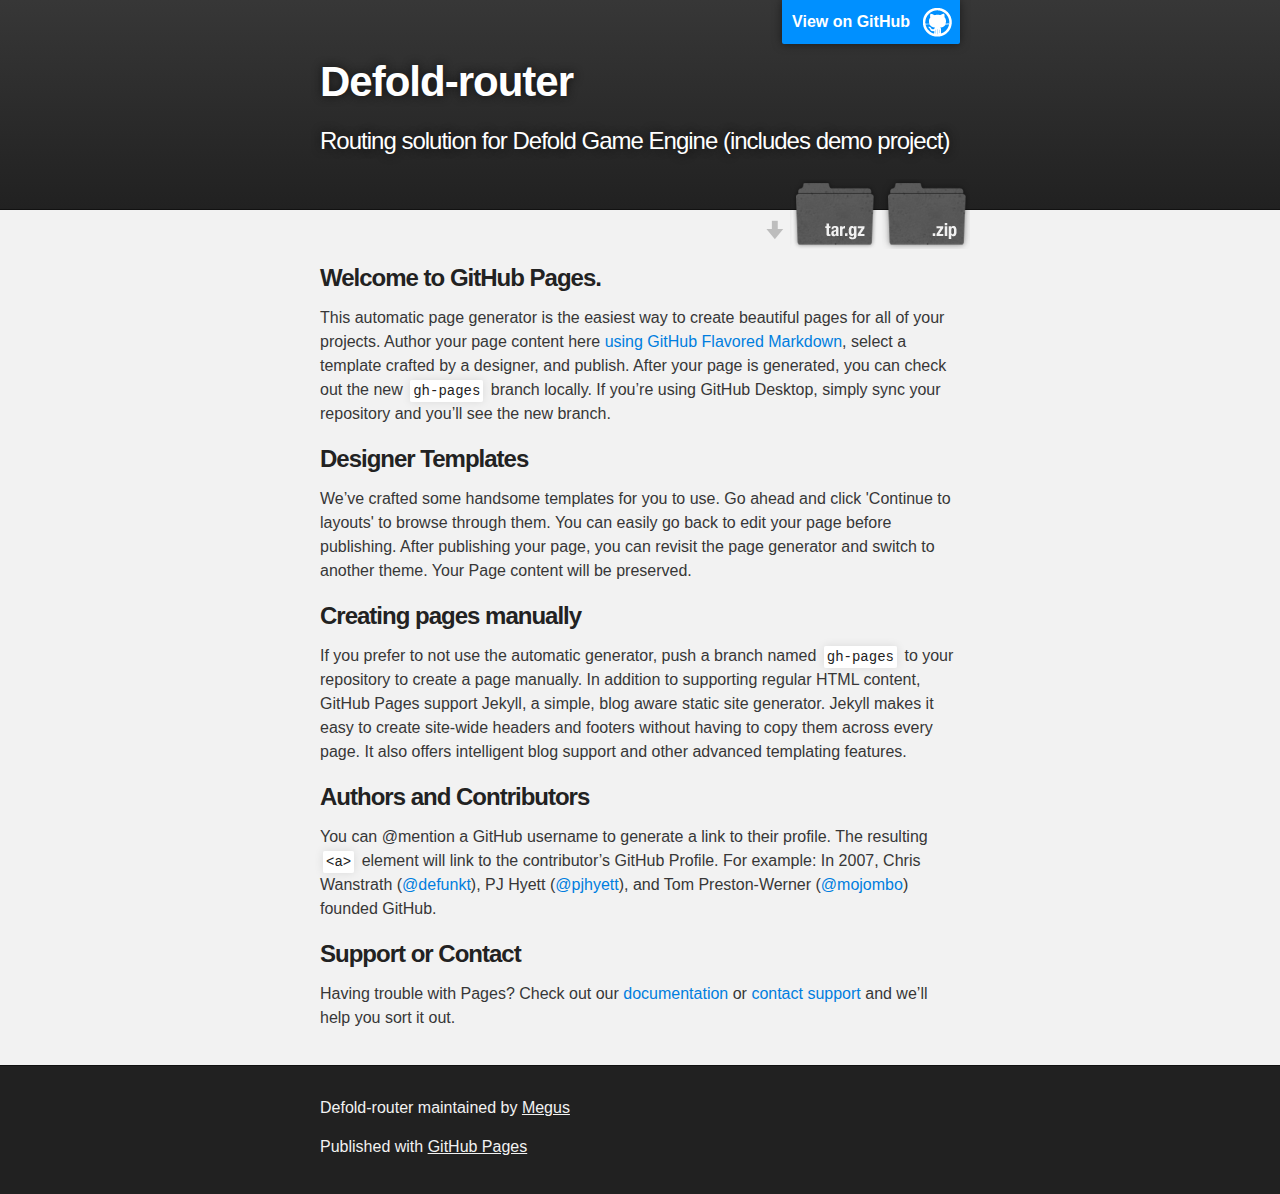
==== index.html @ 51a018a8 "Create gh-pages branch via GitHub" ====
<!DOCTYPE html>
<html>

  <head>
    <meta charset='utf-8'>
    <meta http-equiv="X-UA-Compatible" content="chrome=1">
    <meta name="description" content="Defold-router : Routing solution for Defold Game Engine (includes demo project)">

    <link rel="stylesheet" type="text/css" media="screen" href="stylesheets/stylesheet.css">

    <title>Defold-router</title>
  </head>

  <body>

    <!-- HEADER -->
    <div id="header_wrap" class="outer">
        <header class="inner">
          <a id="forkme_banner" href="https://github.com/Megus/defold-router">View on GitHub</a>

          <h1 id="project_title">Defold-router</h1>
          <h2 id="project_tagline">Routing solution for Defold Game Engine (includes demo project)</h2>

            <section id="downloads">
              <a class="zip_download_link" href="https://github.com/Megus/defold-router/zipball/master">Download this project as a .zip file</a>
              <a class="tar_download_link" href="https://github.com/Megus/defold-router/tarball/master">Download this project as a tar.gz file</a>
            </section>
        </header>
    </div>

    <!-- MAIN CONTENT -->
    <div id="main_content_wrap" class="outer">
      <section id="main_content" class="inner">
        <h3>
<a id="welcome-to-github-pages" class="anchor" href="#welcome-to-github-pages" aria-hidden="true"><span aria-hidden="true" class="octicon octicon-link"></span></a>Welcome to GitHub Pages.</h3>

<p>This automatic page generator is the easiest way to create beautiful pages for all of your projects. Author your page content here <a href="https://guides.github.com/features/mastering-markdown/">using GitHub Flavored Markdown</a>, select a template crafted by a designer, and publish. After your page is generated, you can check out the new <code>gh-pages</code> branch locally. If you’re using GitHub Desktop, simply sync your repository and you’ll see the new branch.</p>

<h3>
<a id="designer-templates" class="anchor" href="#designer-templates" aria-hidden="true"><span aria-hidden="true" class="octicon octicon-link"></span></a>Designer Templates</h3>

<p>We’ve crafted some handsome templates for you to use. Go ahead and click 'Continue to layouts' to browse through them. You can easily go back to edit your page before publishing. After publishing your page, you can revisit the page generator and switch to another theme. Your Page content will be preserved.</p>

<h3>
<a id="creating-pages-manually" class="anchor" href="#creating-pages-manually" aria-hidden="true"><span aria-hidden="true" class="octicon octicon-link"></span></a>Creating pages manually</h3>

<p>If you prefer to not use the automatic generator, push a branch named <code>gh-pages</code> to your repository to create a page manually. In addition to supporting regular HTML content, GitHub Pages support Jekyll, a simple, blog aware static site generator. Jekyll makes it easy to create site-wide headers and footers without having to copy them across every page. It also offers intelligent blog support and other advanced templating features.</p>

<h3>
<a id="authors-and-contributors" class="anchor" href="#authors-and-contributors" aria-hidden="true"><span aria-hidden="true" class="octicon octicon-link"></span></a>Authors and Contributors</h3>

<p>You can @mention a GitHub username to generate a link to their profile. The resulting <code>&lt;a&gt;</code> element will link to the contributor’s GitHub Profile. For example: In 2007, Chris Wanstrath (<a href="https://github.com/defunkt" class="user-mention">@defunkt</a>), PJ Hyett (<a href="https://github.com/pjhyett" class="user-mention">@pjhyett</a>), and Tom Preston-Werner (<a href="https://github.com/mojombo" class="user-mention">@mojombo</a>) founded GitHub.</p>

<h3>
<a id="support-or-contact" class="anchor" href="#support-or-contact" aria-hidden="true"><span aria-hidden="true" class="octicon octicon-link"></span></a>Support or Contact</h3>

<p>Having trouble with Pages? Check out our <a href="https://help.github.com/pages">documentation</a> or <a href="https://github.com/contact">contact support</a> and we’ll help you sort it out.</p>
      </section>
    </div>

    <!-- FOOTER  -->
    <div id="footer_wrap" class="outer">
      <footer class="inner">
        <p class="copyright">Defold-router maintained by <a href="https://github.com/Megus">Megus</a></p>
        <p>Published with <a href="https://pages.github.com">GitHub Pages</a></p>
      </footer>
    </div>

    

  </body>
</html>
---- stylesheets/stylesheet.css ----
/*******************************************************************************
Slate Theme for GitHub Pages
by Jason Costello, @jsncostello
*******************************************************************************/

@import url(github-light.css);

/*******************************************************************************
MeyerWeb Reset
*******************************************************************************/

html, body, div, span, applet, object, iframe,
h1, h2, h3, h4, h5, h6, p, blockquote, pre,
a, abbr, acronym, address, big, cite, code,
del, dfn, em, img, ins, kbd, q, s, samp,
small, strike, strong, sub, sup, tt, var,
b, u, i, center,
dl, dt, dd, ol, ul, li,
fieldset, form, label, legend,
table, caption, tbody, tfoot, thead, tr, th, td,
article, aside, canvas, details, embed,
figure, figcaption, footer, header, hgroup,
menu, nav, output, ruby, section, summary,
time, mark, audio, video {
  margin: 0;
  padding: 0;
  border: 0;
  font: inherit;
  vertical-align: baseline;
}

/* HTML5 display-role reset for older browsers */
article, aside, details, figcaption, figure,
footer, header, hgroup, menu, nav, section {
  display: block;
}

ol, ul {
  list-style: none;
}

table {
  border-collapse: collapse;
  border-spacing: 0;
}

/*******************************************************************************
Theme Styles
*******************************************************************************/

body {
  box-sizing: border-box;
  color:#373737;
  background: #212121;
  font-size: 16px;
  font-family: 'Myriad Pro', Calibri, Helvetica, Arial, sans-serif;
  line-height: 1.5;
  -webkit-font-smoothing: antialiased;
}

h1, h2, h3, h4, h5, h6 {
  margin: 10px 0;
  font-weight: 700;
  color:#222222;
  font-family: 'Lucida Grande', 'Calibri', Helvetica, Arial, sans-serif;
  letter-spacing: -1px;
}

h1 {
  font-size: 36px;
  font-weight: 700;
}

h2 {
  padding-bottom: 10px;
  font-size: 32px;
  background: url('../images/bg_hr.png') repeat-x bottom;
}

h3 {
  font-size: 24px;
}

h4 {
  font-size: 21px;
}

h5 {
  font-size: 18px;
}

h6 {
  font-size: 16px;
}

p {
  margin: 10px 0 15px 0;
}

footer p {
  color: #f2f2f2;
}

a {
  text-decoration: none;
  color: #007edf;
  text-shadow: none;

  transition: color 0.5s ease;
  transition: text-shadow 0.5s ease;
  -webkit-transition: color 0.5s ease;
  -webkit-transition: text-shadow 0.5s ease;
  -moz-transition: color 0.5s ease;
  -moz-transition: text-shadow 0.5s ease;
  -o-transition: color 0.5s ease;
  -o-transition: text-shadow 0.5s ease;
  -ms-transition: color 0.5s ease;
  -ms-transition: text-shadow 0.5s ease;
}

a:hover, a:focus {text-decoration: underline;}

footer a {
  color: #F2F2F2;
  text-decoration: underline;
}

em {
  font-style: italic;
}

strong {
  font-weight: bold;
}

img {
  position: relative;
  margin: 0 auto;
  max-width: 739px;
  padding: 5px;
  margin: 10px 0 10px 0;
  border: 1px solid #ebebeb;

  box-shadow: 0 0 5px #ebebeb;
  -webkit-box-shadow: 0 0 5px #ebebeb;
  -moz-box-shadow: 0 0 5px #ebebeb;
  -o-box-shadow: 0 0 5px #ebebeb;
  -ms-box-shadow: 0 0 5px #ebebeb;
}

p img {
  display: inline;
  margin: 0;
  padding: 0;
  vertical-align: middle;
  text-align: center;
  border: none;
}

pre, code {
  width: 100%;
  color: #222;
  background-color: #fff;

  font-family: Monaco, "Bitstream Vera Sans Mono", "Lucida Console", Terminal, monospace;
  font-size: 14px;

  border-radius: 2px;
  -moz-border-radius: 2px;
  -webkit-border-radius: 2px;
}

pre {
  width: 100%;
  padding: 10px;
  box-shadow: 0 0 10px rgba(0,0,0,.1);
  overflow: auto;
}

code {
  padding: 3px;
  margin: 0 3px;
  box-shadow: 0 0 10px rgba(0,0,0,.1);
}

pre code {
  display: block;
  box-shadow: none;
}

blockquote {
  color: #666;
  margin-bottom: 20px;
  padding: 0 0 0 20px;
  border-left: 3px solid #bbb;
}


ul, ol, dl {
  margin-bottom: 15px
}

ul {
  list-style-position: inside;
  list-style: disc;
  padding-left: 20px;
}

ol {
  list-style-position: inside;
  list-style: decimal;
  padding-left: 20px;
}

dl dt {
  font-weight: bold;
}

dl dd {
  padding-left: 20px;
  font-style: italic;
}

dl p {
  padding-left: 20px;
  font-style: italic;
}

hr {
  height: 1px;
  margin-bottom: 5px;
  border: none;
  background: url('../images/bg_hr.png') repeat-x center;
}

table {
  border: 1px solid #373737;
  margin-bottom: 20px;
  text-align: left;
 }

th {
  font-family: 'Lucida Grande', 'Helvetica Neue', Helvetica, Arial, sans-serif;
  padding: 10px;
  background: #373737;
  color: #fff;
 }

td {
  padding: 10px;
  border: 1px solid #373737;
 }

form {
  background: #f2f2f2;
  padding: 20px;
}

/*******************************************************************************
Full-Width Styles
*******************************************************************************/

.outer {
  width: 100%;
}

.inner {
  position: relative;
  max-width: 640px;
  padding: 20px 10px;
  margin: 0 auto;
}

#forkme_banner {
  display: block;
  position: absolute;
  top:0;
  right: 10px;
  z-index: 10;
  padding: 10px 50px 10px 10px;
  color: #fff;
  background: url('../images/blacktocat.png') #0090ff no-repeat 95% 50%;
  font-weight: 700;
  box-shadow: 0 0 10px rgba(0,0,0,.5);
  border-bottom-left-radius: 2px;
  border-bottom-right-radius: 2px;
}

#header_wrap {
  background: #212121;
  background: -moz-linear-gradient(top, #373737, #212121);
  background: -webkit-linear-gradient(top, #373737, #212121);
  background: -ms-linear-gradient(top, #373737, #212121);
  background: -o-linear-gradient(top, #373737, #212121);
  background: linear-gradient(top, #373737, #212121);
}

#header_wrap .inner {
  padding: 50px 10px 30px 10px;
}

#project_title {
  margin: 0;
  color: #fff;
  font-size: 42px;
  font-weight: 700;
  text-shadow: #111 0px 0px 10px;
}

#project_tagline {
  color: #fff;
  font-size: 24px;
  font-weight: 300;
  background: none;
  text-shadow: #111 0px 0px 10px;
}

#downloads {
  position: absolute;
  width: 210px;
  z-index: 10;
  bottom: -40px;
  right: 0;
  height: 70px;
  background: url('../images/icon_download.png') no-repeat 0% 90%;
}

.zip_download_link {
  display: block;
  float: right;
  width: 90px;
  height:70px;
  text-indent: -5000px;
  overflow: hidden;
  background: url(../images/sprite_download.png) no-repeat bottom left;
}

.tar_download_link {
  display: block;
  float: right;
  width: 90px;
  height:70px;
  text-indent: -5000px;
  overflow: hidden;
  background: url(../images/sprite_download.png) no-repeat bottom right;
  margin-left: 10px;
}

.zip_download_link:hover {
  background: url(../images/sprite_download.png) no-repeat top left;
}

.tar_download_link:hover {
  background: url(../images/sprite_download.png) no-repeat top right;
}

#main_content_wrap {
  background: #f2f2f2;
  border-top: 1px solid #111;
  border-bottom: 1px solid #111;
}

#main_content {
  padding-top: 40px;
}

#footer_wrap {
  background: #212121;
}



/*******************************************************************************
Small Device Styles
*******************************************************************************/

@media screen and (max-width: 480px) {
  body {
    font-size:14px;
  }

  #downloads {
    display: none;
  }

  .inner {
    min-width: 320px;
    max-width: 480px;
  }

  #project_title {
  font-size: 32px;
  }

  h1 {
    font-size: 28px;
  }

  h2 {
    font-size: 24px;
  }

  h3 {
    font-size: 21px;
  }

  h4 {
    font-size: 18px;
  }

  h5 {
    font-size: 14px;
  }

  h6 {
    font-size: 12px;
  }

  code, pre {
    min-width: 320px;
    max-width: 480px;
    font-size: 11px;
  }

}
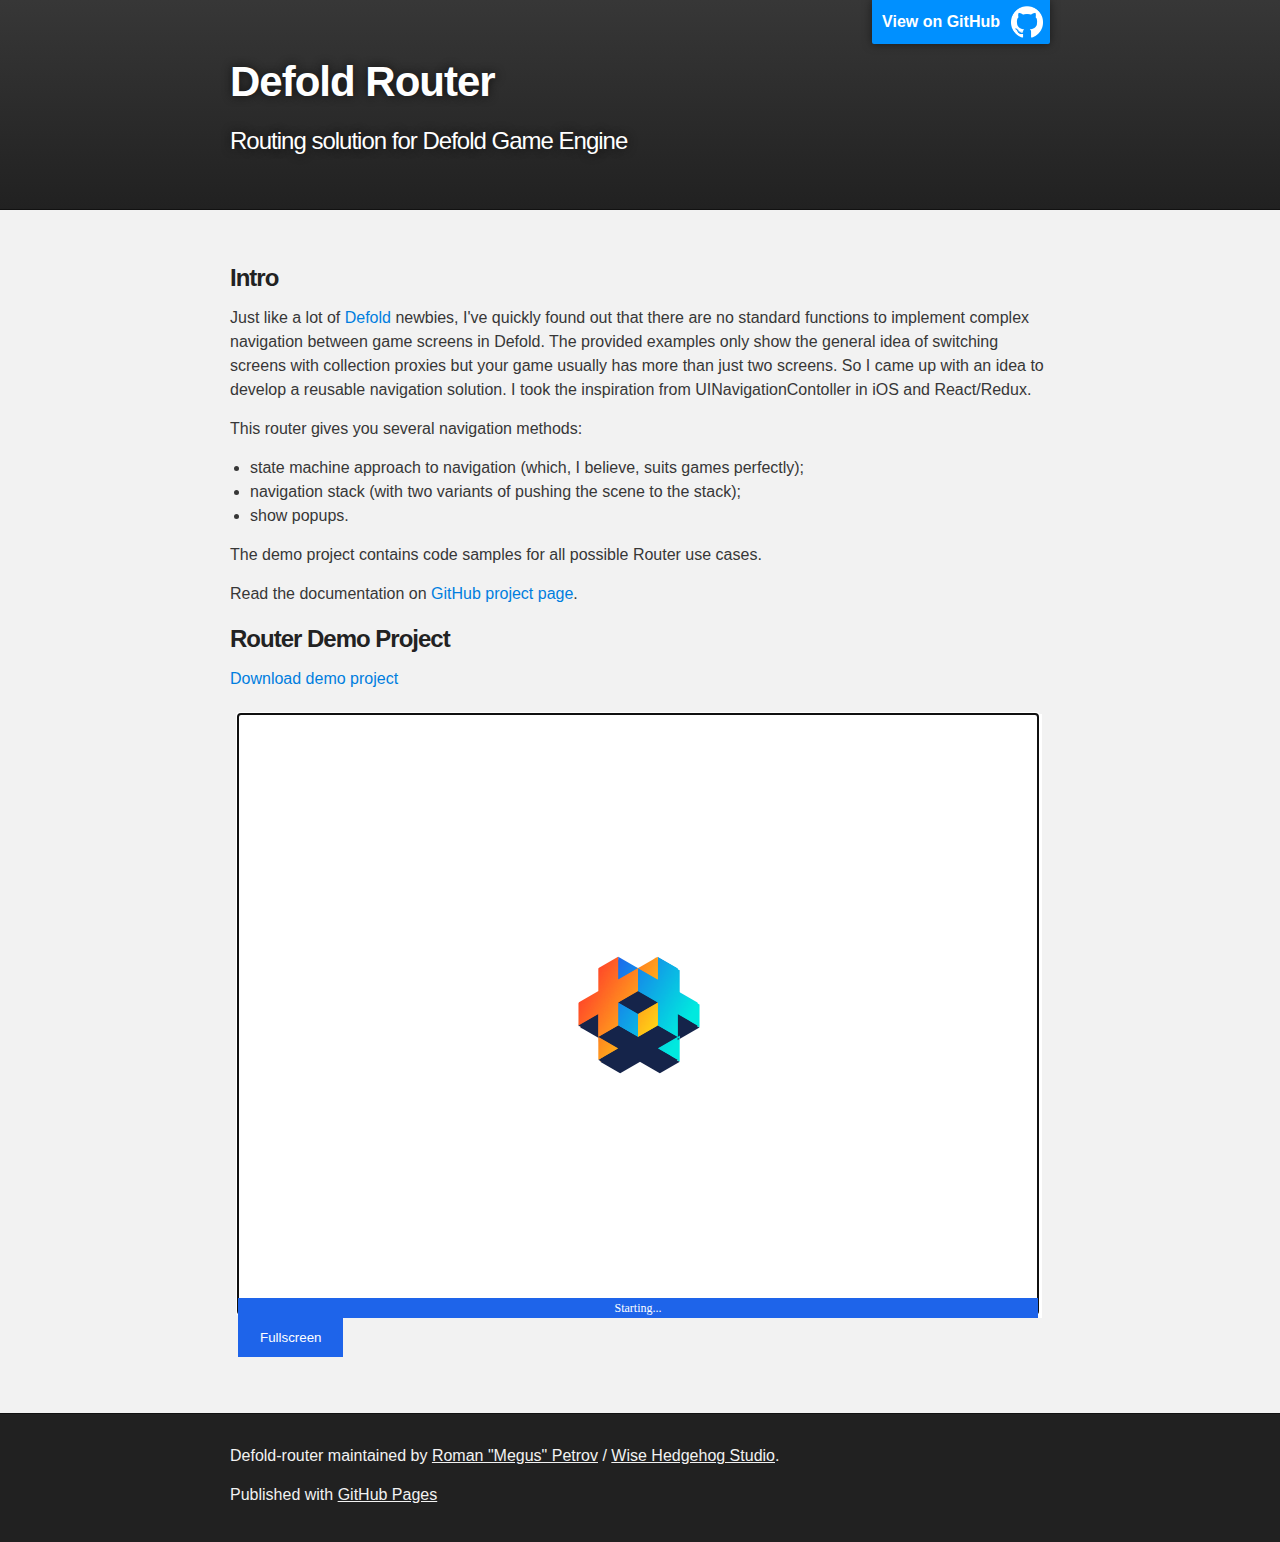
==== commit bee97398: "Demo project added" ====
--- a/index.html
+++ b/index.html
@@ -1,72 +1,52 @@
 <!DOCTYPE html>
 <html>
-
-  <head>
+<head>
     <meta charset='utf-8'>
     <meta http-equiv="X-UA-Compatible" content="chrome=1">
-    <meta name="description" content="Defold-router : Routing solution for Defold Game Engine (includes demo project)">
-
+    <meta name="description" content="Defold Router : Routing solution for Defold Game Engine">
     <link rel="stylesheet" type="text/css" media="screen" href="stylesheets/stylesheet.css">
-
-    <title>Defold-router</title>
-  </head>
-
-  <body>
-
+    <title>Defold Router</title>
+</head>
+<body>
     <!-- HEADER -->
     <div id="header_wrap" class="outer">
         <header class="inner">
-          <a id="forkme_banner" href="https://github.com/Megus/defold-router">View on GitHub</a>
-
-          <h1 id="project_title">Defold-router</h1>
-          <h2 id="project_tagline">Routing solution for Defold Game Engine (includes demo project)</h2>
-
-            <section id="downloads">
-              <a class="zip_download_link" href="https://github.com/Megus/defold-router/zipball/master">Download this project as a .zip file</a>
-              <a class="tar_download_link" href="https://github.com/Megus/defold-router/tarball/master">Download this project as a tar.gz file</a>
-            </section>
+            <a id="forkme_banner" href="https://github.com/Megus/defold-router">View on GitHub</a>
+            <h1 id="project_title">Defold Router</h1>
+            <h2 id="project_tagline">Routing solution for Defold Game Engine</h2>
         </header>
     </div>
 
     <!-- MAIN CONTENT -->
     <div id="main_content_wrap" class="outer">
-      <section id="main_content" class="inner">
-        <h3>
-<a id="welcome-to-github-pages" class="anchor" href="#welcome-to-github-pages" aria-hidden="true"><span aria-hidden="true" class="octicon octicon-link"></span></a>Welcome to GitHub Pages.</h3>
+        <section id="main_content" class="inner">
+            <h3>Intro</h3>
+            <p>Just like a lot of <a href="http://defold.com">Defold</a> newbies, I've quickly found out that there are no standard functions to implement complex navigation between game screens in Defold. The provided examples only show the general idea of switching screens with collection proxies but your game usually has more than just two screens. So I came up with an idea to develop a reusable navigation solution. I took the inspiration from UINavigationContoller in iOS and React/Redux.</p>
 
-<p>This automatic page generator is the easiest way to create beautiful pages for all of your projects. Author your page content here <a href="https://guides.github.com/features/mastering-markdown/">using GitHub Flavored Markdown</a>, select a template crafted by a designer, and publish. After your page is generated, you can check out the new <code>gh-pages</code> branch locally. If you’re using GitHub Desktop, simply sync your repository and you’ll see the new branch.</p>
+            <p>This router gives you several navigation methods:</p>
 
-<h3>
-<a id="designer-templates" class="anchor" href="#designer-templates" aria-hidden="true"><span aria-hidden="true" class="octicon octicon-link"></span></a>Designer Templates</h3>
+            <ul>
+                <li>state machine approach to navigation (which, I believe, suits games perfectly);</li>
+                <li>navigation stack (with two variants of pushing the scene to the stack);</li>
+                <li>show popups.</li>
+            </ul>
 
-<p>We’ve crafted some handsome templates for you to use. Go ahead and click 'Continue to layouts' to browse through them. You can easily go back to edit your page before publishing. After publishing your page, you can revisit the page generator and switch to another theme. Your Page content will be preserved.</p>
+            <p>The demo project contains code samples for all possible Router use cases.</p>
 
-<h3>
-<a id="creating-pages-manually" class="anchor" href="#creating-pages-manually" aria-hidden="true"><span aria-hidden="true" class="octicon octicon-link"></span></a>Creating pages manually</h3>
+            <p>Read the documentation on <a href="https://github.com/Megus/defold-router">GitHub project page</a>.</p>
 
-<p>If you prefer to not use the automatic generator, push a branch named <code>gh-pages</code> to your repository to create a page manually. In addition to supporting regular HTML content, GitHub Pages support Jekyll, a simple, blog aware static site generator. Jekyll makes it easy to create site-wide headers and footers without having to copy them across every page. It also offers intelligent blog support and other advanced templating features.</p>
-
-<h3>
-<a id="authors-and-contributors" class="anchor" href="#authors-and-contributors" aria-hidden="true"><span aria-hidden="true" class="octicon octicon-link"></span></a>Authors and Contributors</h3>
-
-<p>You can @mention a GitHub username to generate a link to their profile. The resulting <code>&lt;a&gt;</code> element will link to the contributor’s GitHub Profile. For example: In 2007, Chris Wanstrath (<a href="https://github.com/defunkt" class="user-mention">@defunkt</a>), PJ Hyett (<a href="https://github.com/pjhyett" class="user-mention">@pjhyett</a>), and Tom Preston-Werner (<a href="https://github.com/mojombo" class="user-mention">@mojombo</a>) founded GitHub.</p>
-
-<h3>
-<a id="support-or-contact" class="anchor" href="#support-or-contact" aria-hidden="true"><span aria-hidden="true" class="octicon octicon-link"></span></a>Support or Contact</h3>
-
-<p>Having trouble with Pages? Check out our <a href="https://help.github.com/pages">documentation</a> or <a href="https://github.com/contact">contact support</a> and we’ll help you sort it out.</p>
-      </section>
+            <h3>Router Demo Project</h3>
+            <p><a class="zip_download_link" href="https://github.com/Megus/defold-router/zipball/master">Download demo project</a></p>
+            <iframe src="demo/index.html" width="820" height="680"></iframe>
+        </section>
     </div>
 
     <!-- FOOTER  -->
     <div id="footer_wrap" class="outer">
-      <footer class="inner">
-        <p class="copyright">Defold-router maintained by <a href="https://github.com/Megus">Megus</a></p>
-        <p>Published with <a href="https://pages.github.com">GitHub Pages</a></p>
-      </footer>
+        <footer class="inner">
+            <p class="copyright">Defold-router maintained by <a href="https://github.com/Megus">Roman "Megus" Petrov</a> / <a href="https://wisehedgehog.studio">Wise Hedgehog Studio</a>.</p>
+            <p>Published with <a href="https://pages.github.com">GitHub Pages</a></p>
+        </footer>
     </div>
-
-    
-
-  </body>
+</body>
 </html>
--- a/stylesheets/stylesheet.css
+++ b/stylesheets/stylesheet.css
@@ -266,7 +266,7 @@
 
 .inner {
   position: relative;
-  max-width: 640px;
+  max-width: 820px;
   padding: 20px 10px;
   margin: 0 auto;
 }
@@ -279,7 +279,8 @@
   z-index: 10;
   padding: 10px 50px 10px 10px;
   color: #fff;
-  background: url('../images/blacktocat.png') #0090ff no-repeat 95% 50%;
+  background: url('../images/github-mark.png') #0090ff no-repeat 95% 50%;
+  background-size: 32px 32px;
   font-weight: 700;
   box-shadow: 0 0 10px rgba(0,0,0,.5);
   border-bottom-left-radius: 2px;
@@ -315,45 +316,6 @@
   text-shadow: #111 0px 0px 10px;
 }
 
-#downloads {
-  position: absolute;
-  width: 210px;
-  z-index: 10;
-  bottom: -40px;
-  right: 0;
-  height: 70px;
-  background: url('../images/icon_download.png') no-repeat 0% 90%;
-}
-
-.zip_download_link {
-  display: block;
-  float: right;
-  width: 90px;
-  height:70px;
-  text-indent: -5000px;
-  overflow: hidden;
-  background: url(../images/sprite_download.png) no-repeat bottom left;
-}
-
-.tar_download_link {
-  display: block;
-  float: right;
-  width: 90px;
-  height:70px;
-  text-indent: -5000px;
-  overflow: hidden;
-  background: url(../images/sprite_download.png) no-repeat bottom right;
-  margin-left: 10px;
-}
-
-.zip_download_link:hover {
-  background: url(../images/sprite_download.png) no-repeat top left;
-}
-
-.tar_download_link:hover {
-  background: url(../images/sprite_download.png) no-repeat top right;
-}
-
 #main_content_wrap {
   background: #f2f2f2;
   border-top: 1px solid #111;
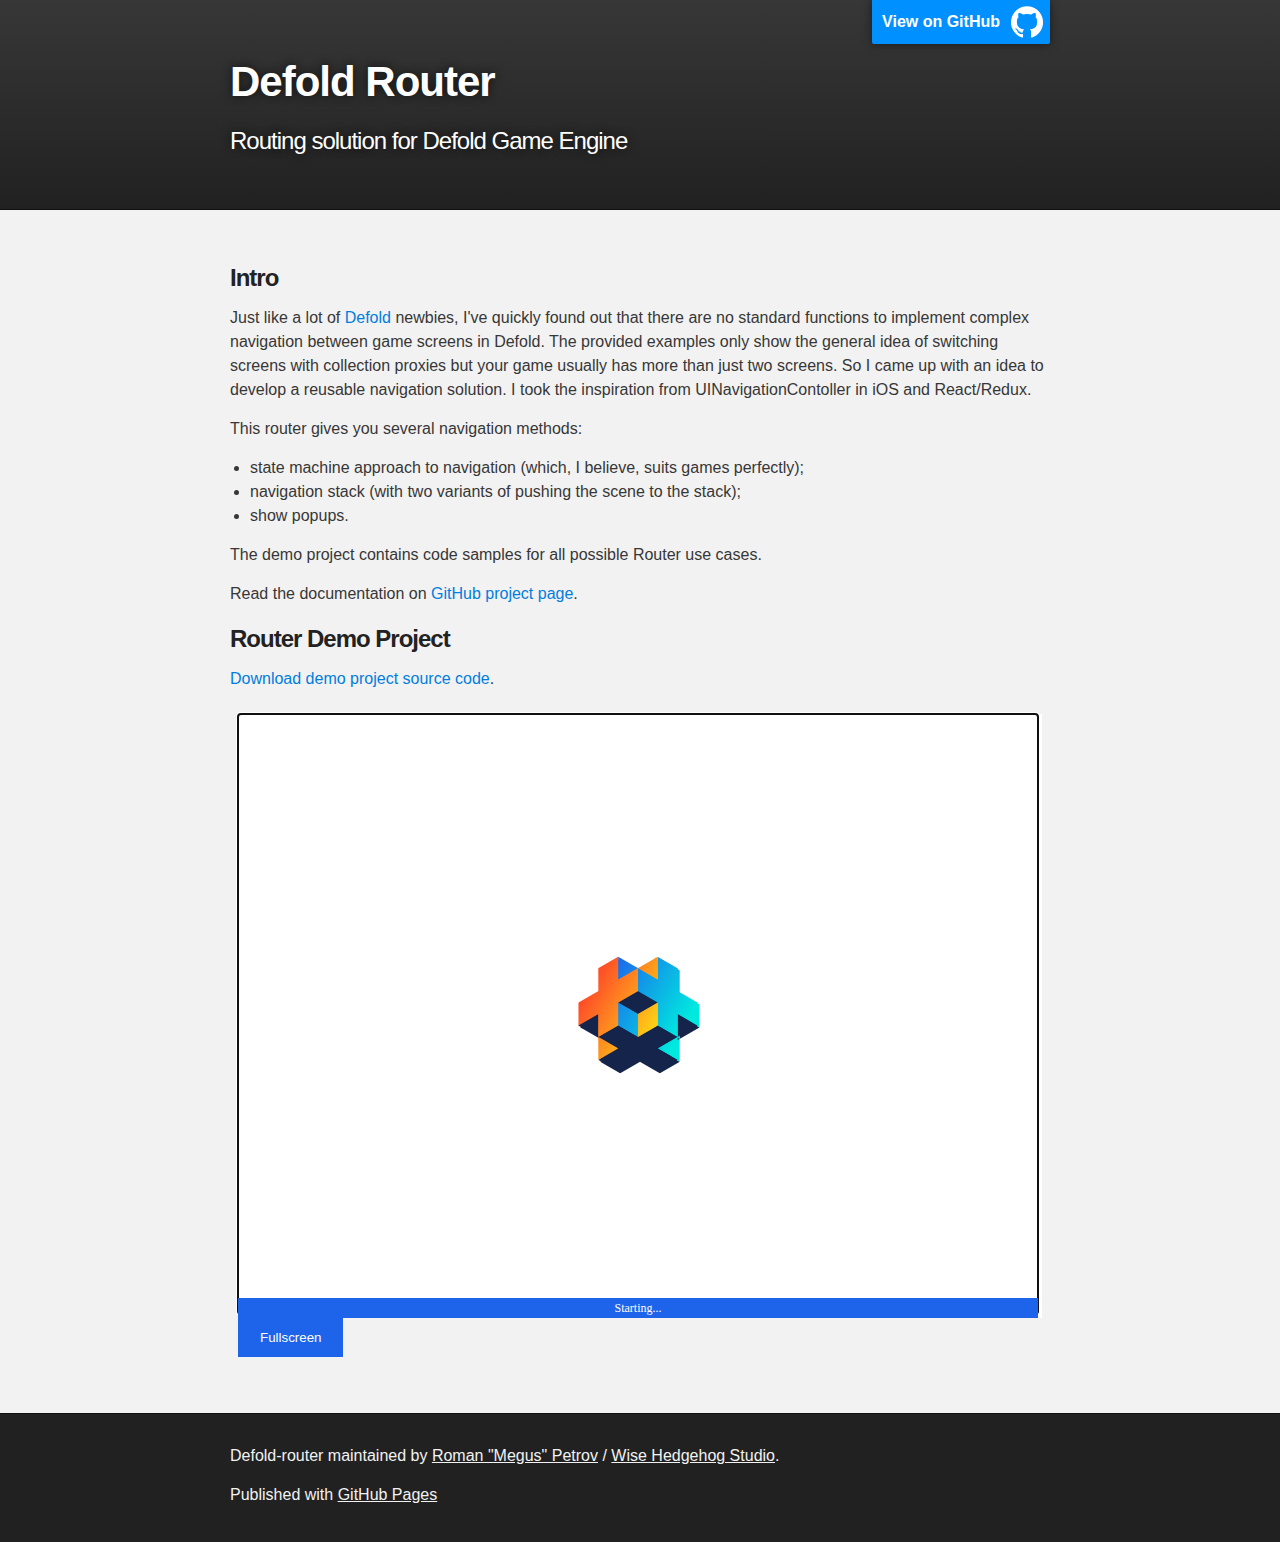
==== commit 55c2dc57: "no message" ====
--- a/index.html
+++ b/index.html
@@ -36,7 +36,7 @@
             <p>Read the documentation on <a href="https://github.com/Megus/defold-router">GitHub project page</a>.</p>
 
             <h3>Router Demo Project</h3>
-            <p><a class="zip_download_link" href="https://github.com/Megus/defold-router/zipball/master">Download demo project</a></p>
+            <p><a class="zip_download_link" href="https://github.com/Megus/defold-router/zipball/master">Download demo project source code</a>.</p>
             <iframe src="demo/index.html" width="820" height="680"></iframe>
         </section>
     </div>
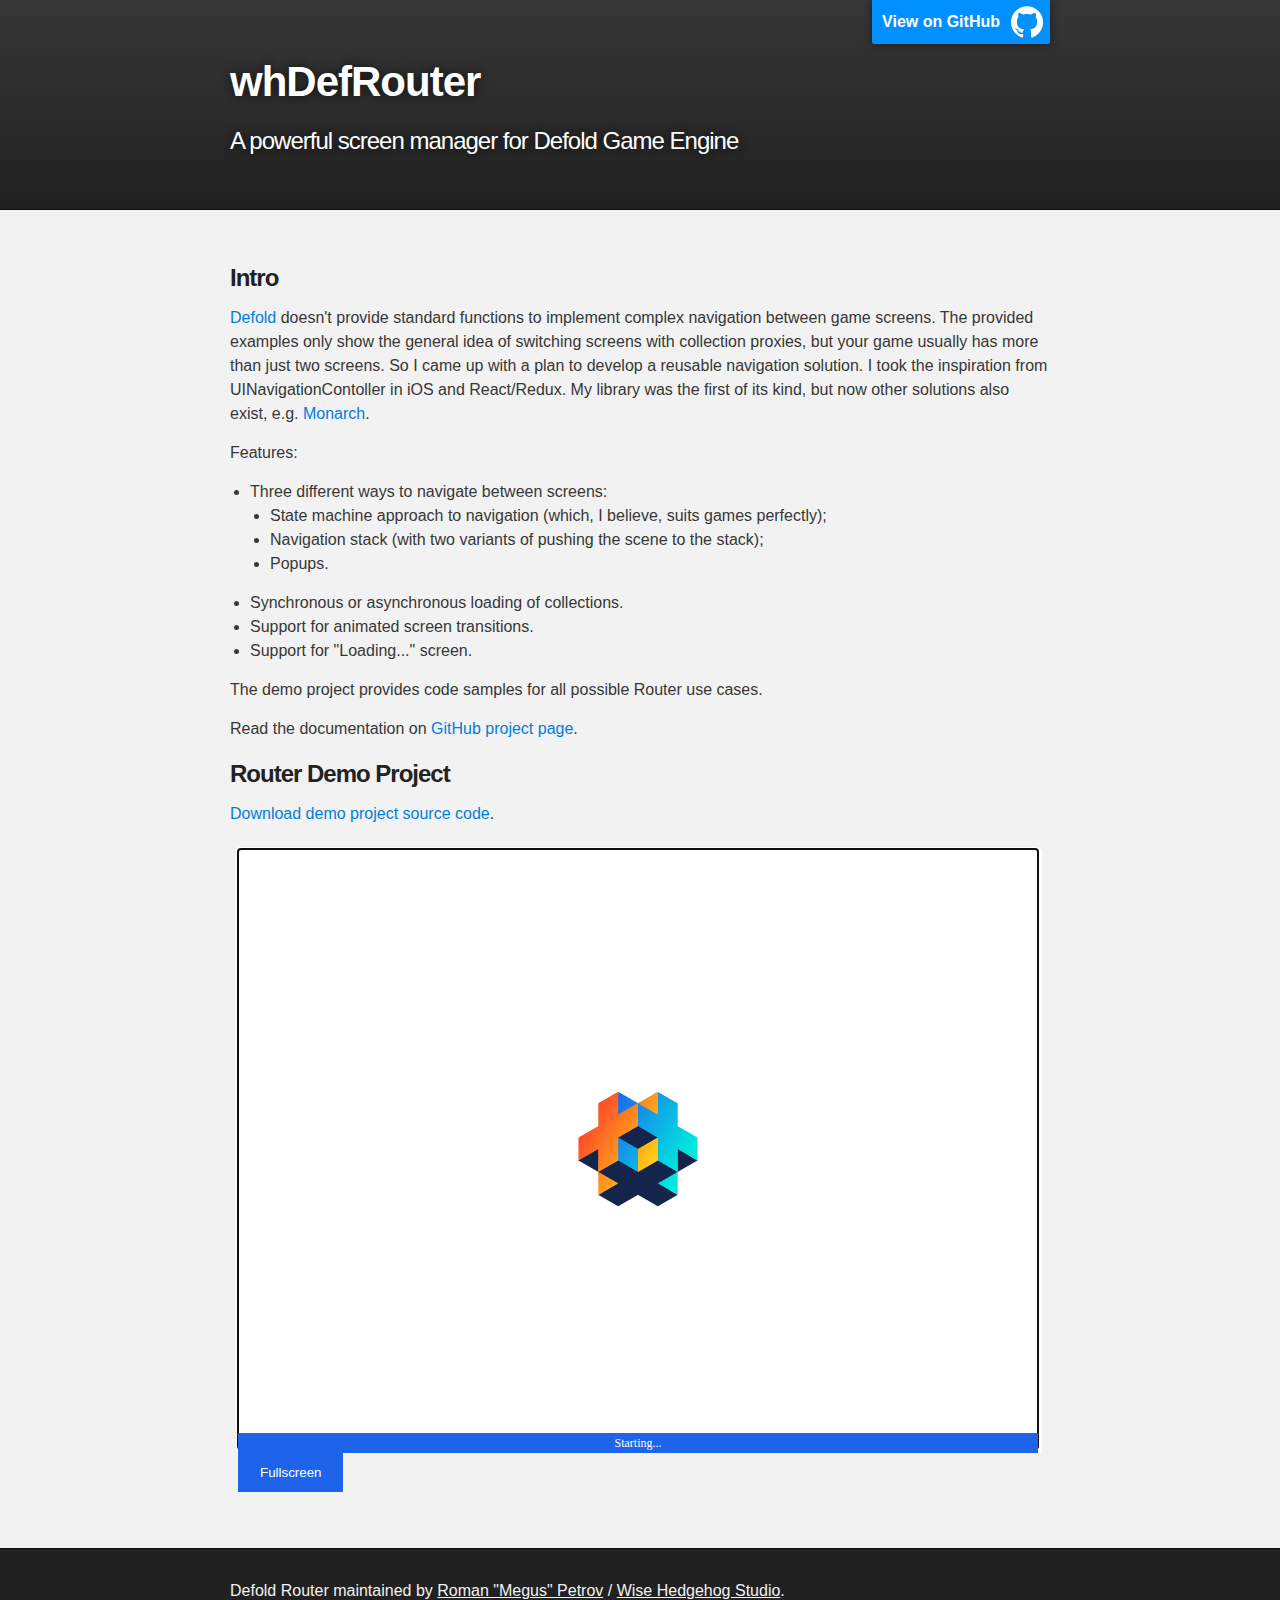
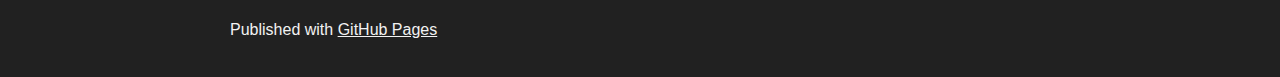
==== commit f16dcfb3: "New build" ====
--- a/index.html
+++ b/index.html
@@ -1,52 +1,59 @@
 <!DOCTYPE html>
 <html>
 <head>
-    <meta charset='utf-8'>
-    <meta http-equiv="X-UA-Compatible" content="chrome=1">
-    <meta name="description" content="Defold Router : Routing solution for Defold Game Engine">
-    <link rel="stylesheet" type="text/css" media="screen" href="stylesheets/stylesheet.css">
-    <title>Defold Router</title>
+	<meta charset='utf-8'>
+	<meta http-equiv="X-UA-Compatible" content="chrome=1">
+	<meta name="description" content="whDefRouter: A powerful screen manager for Defold Game Engine">
+	<link rel="stylesheet" type="text/css" media="screen" href="stylesheets/stylesheet.css">
+	<title>Defold Router</title>
 </head>
 <body>
-    <!-- HEADER -->
-    <div id="header_wrap" class="outer">
-        <header class="inner">
-            <a id="forkme_banner" href="https://github.com/Megus/defold-router">View on GitHub</a>
-            <h1 id="project_title">Defold Router</h1>
-            <h2 id="project_tagline">Routing solution for Defold Game Engine</h2>
-        </header>
-    </div>
+	<!-- HEADER -->
+	<div id="header_wrap" class="outer">
+		<header class="inner">
+			<a id="forkme_banner" href="https://github.com/Megus/defold-router">View on GitHub</a>
+			<h1 id="project_title">whDefRouter</h1>
+			<h2 id="project_tagline">A powerful screen manager for Defold Game Engine</h2>
+		</header>
+	</div>
 
-    <!-- MAIN CONTENT -->
-    <div id="main_content_wrap" class="outer">
-        <section id="main_content" class="inner">
-            <h3>Intro</h3>
-            <p>Just like a lot of <a href="http://defold.com">Defold</a> newbies, I've quickly found out that there are no standard functions to implement complex navigation between game screens in Defold. The provided examples only show the general idea of switching screens with collection proxies but your game usually has more than just two screens. So I came up with an idea to develop a reusable navigation solution. I took the inspiration from UINavigationContoller in iOS and React/Redux.</p>
+	<!-- MAIN CONTENT -->
+	<div id="main_content_wrap" class="outer">
+		<section id="main_content" class="inner">
+			<h3>Intro</h3>
 
-            <p>This router gives you several navigation methods:</p>
+			<p><a href="https://www.defold.com">Defold</a> doesn't provide standard functions to implement complex navigation between game screens. The provided examples only show the general idea of switching screens with collection proxies, but your game usually has more than just two screens. So I came up with a plan to develop a reusable navigation solution. I took the inspiration from UINavigationContoller in iOS and React/Redux. My library was the first of its kind, but now other solutions also exist, e.g. <a href="https://www.defold.com/community/projects/88415/">Monarch</a>.</p>
 
-            <ul>
-                <li>state machine approach to navigation (which, I believe, suits games perfectly);</li>
-                <li>navigation stack (with two variants of pushing the scene to the stack);</li>
-                <li>show popups.</li>
-            </ul>
+			<p>Features:</p>
 
-            <p>The demo project contains code samples for all possible Router use cases.</p>
+			<ul>
+				<li>Three different ways to navigate between screens:
+				<ul>
+					<li>State machine approach to navigation (which, I believe, suits games perfectly);</li>
+					<li>Navigation stack (with two variants of pushing the scene to the stack);</li>
+					<li>Popups.</li>
+				</ul>
+				<li>Synchronous or asynchronous loading of collections.</li>
+				<li>Support for animated screen transitions.</li>
+				<li>Support for "Loading..." screen.</li>
+			</ul>
+			
+			<p>The demo project provides code samples for all possible Router use cases.</p>
 
-            <p>Read the documentation on <a href="https://github.com/Megus/defold-router">GitHub project page</a>.</p>
+			<p>Read the documentation on <a href="https://github.com/Megus/defold-router">GitHub project page</a>.</p>
 
-            <h3>Router Demo Project</h3>
-            <p><a class="zip_download_link" href="https://github.com/Megus/defold-router/zipball/master">Download demo project source code</a>.</p>
-            <iframe src="demo/index.html" width="820" height="680"></iframe>
-        </section>
-    </div>
+			<h3>Router Demo Project</h3>
+			<p><a class="zip_download_link" href="https://github.com/Megus/defold-router/zipball/master">Download demo project source code</a>.</p>
+			<iframe src="demo/index.html" width="820" height="680"></iframe>
+		</section>
+	</div>
 
-    <!-- FOOTER  -->
-    <div id="footer_wrap" class="outer">
-        <footer class="inner">
-            <p class="copyright">Defold-router maintained by <a href="https://github.com/Megus">Roman "Megus" Petrov</a> / <a href="https://wisehedgehog.studio">Wise Hedgehog Studio</a>.</p>
-            <p>Published with <a href="https://pages.github.com">GitHub Pages</a></p>
-        </footer>
-    </div>
+	<!-- FOOTER  -->
+	<div id="footer_wrap" class="outer">
+		<footer class="inner">
+			<p class="copyright">Defold Router maintained by <a href="https://github.com/Megus">Roman "Megus" Petrov</a> / <a href="https://wisehedgehog.studio">Wise Hedgehog Studio</a>.</p>
+			<p>Published with <a href="https://pages.github.com">GitHub Pages</a></p>
+		</footer>
+	</div>
 </body>
 </html>
